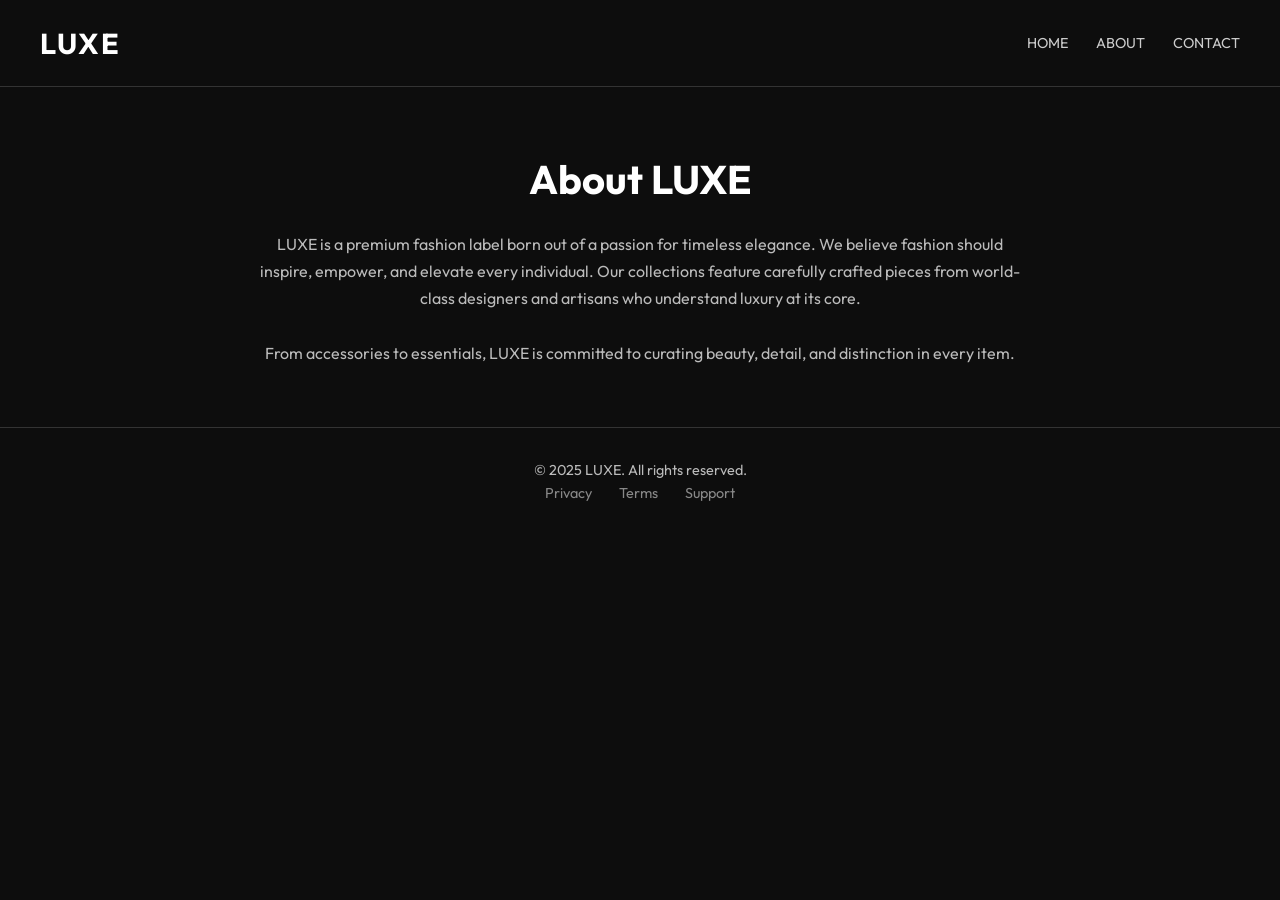
==== about.html @ 4b676b76 "first commit" ====
<!DOCTYPE html>
<html lang="en">
<head>
  <meta charset="UTF-8" />
  <meta name="viewport" content="width=device-width, initial-scale=1.0"/>
  <title>LUXE | About</title>
  <link href="https://fonts.googleapis.com/css2?family=Outfit:wght@400;600;700&display=swap" rel="stylesheet">
  <link rel="stylesheet" href="about.css">
</head>
<body>

  <!-- Navbar -->
  <header class="navbar">
    <div class="logo">LUXE</div>
    <nav class="nav-links">
      <a href="/index.html">Home</a>
      <a href="about.html">About</a>
      <a href="contact.html">Contact</a>
    </nav>
  </header>

  <!-- About Section -->
  <section class="section">
    <h1>About LUXE</h1>
    <p>
      LUXE is a premium fashion label born out of a passion for timeless elegance. We believe fashion should inspire, empower, and elevate every individual. Our collections feature carefully crafted pieces from world-class designers and artisans who understand luxury at its core.
      <br><br>
      From accessories to essentials, LUXE is committed to curating beauty, detail, and distinction in every item.
    </p>
  </section>

  <!-- Footer -->
  <footer class="footer">
    <p>&copy; 2025 LUXE. All rights reserved.</p>
    <a href="#">Privacy</a>
    <a href="#">Terms</a>
    <a href="#">Support</a>
  </footer>

</body>
</html>
---- about.css ----
@import url('https://fonts.googleapis.com/css2?family=Outfit:wght@400;600;700&display=swap');

/* ========== Base Reset ========== */
* {
  margin: 0;
  padding: 0;
  box-sizing: border-box;
}

body {
  font-family: 'Outfit', sans-serif;
  background-color: #0d0d0d;
  color: #ffffff;
  line-height: 1.6;
  animation: fadeInPage 1s ease-in-out both;
}

/* ========== Page Animation ========== */
@keyframes fadeInPage {
  from {
    opacity: 0;
    transform: translateY(40px);
  }
  to {
    opacity: 1;
    transform: translateY(0);
  }
}

@keyframes slideFadeIn {
  from {
    opacity: 0;
    transform: translateX(-40px);
  }
  to {
    opacity: 1;
    transform: translateX(0);
  }
}

@keyframes fadeInUp {
  from {
    opacity: 0;
    transform: translateY(30px);
  }
  to {
    opacity: 1;
    transform: translateY(0);
  }
}

/* ========== Navbar ========== */
.navbar {
  display: flex;
  justify-content: space-between;
  align-items: center;
  padding: 20px 40px;
  border-bottom: 1px solid #333;
}

.logo {
  font-size: 1.8rem;
  font-weight: 700;
  letter-spacing: 2px;
  color: #fff;
}

.nav-links a {
  margin-left: 25px;
  text-decoration: none;
  color: #ccc;
  font-size: 0.9rem;
  text-transform: uppercase;
  position: relative;
  transition: color 0.3s ease;
}

.nav-links a:hover,
.nav-links .active {
  color: #fff;
}

.nav-links a::after {
  content: '';
  position: absolute;
  width: 0%;
  height: 2px;
  left: 0;
  bottom: -4px;
  background: white;
  transition: width 0.3s ease;
}

.nav-links a:hover::after,
.nav-links .active::after {
  width: 100%;
}

/* ========== Hero Section ========== */
.about-hero {
  text-align: center;
  padding: 100px 20px 60px;
  animation: fadeInPage 1s ease-in-out;
}

.about-hero h1 {
  font-size: 3rem;
  margin-bottom: 10px;
}

.about-hero p {
  color: #aaa;
  font-size: 1.1rem;
}

/* ========== Content Section ========== */
.about-content {
  max-width: 1000px;
  margin: auto;
  padding: 40px 20px;
  animation: fadeInUp 1s ease-in-out 0.4s both;
}

.about-section {
  margin-bottom: 40px;
  animation: slideFadeIn 1s ease-in-out 0.6s both;
}

.about-section h2 {
  font-size: 1.6rem;
  margin-bottom: 10px;
}

.about-section p {
  color: #bbb;
  line-height: 1.7;
}

/* ========== Footer ========== */
.footer {
  text-align: center;
  padding: 30px 20px;
  font-size: 0.9rem;
  color: #aaa;
  border-top: 1px solid #333;
  animation: fadeInUp 1s ease-in-out 0.7s both;
}

.footer-links {
  margin-top: 10px;
}

.footer-links a {
  color: #888;
  text-decoration: none;
  margin: 0 12px;
  transition: color 0.3s ease;
}

.footer-links a:hover {
  color: #fff;
}
body {
    margin: 0;
    font-family: 'Outfit', sans-serif;
    background-color: #0d0d0d;
    color: #fff;
  }

  .navbar {
    display: flex;
    justify-content: space-between;
    align-items: center;
    padding: 20px 40px;
    border-bottom: 1px solid #333;
  }

  .logo {
    font-size: 1.8rem;
    font-weight: 700;
  }

  .nav-links a {
    margin-left: 25px;
    color: #ccc;
    text-decoration: none;
    text-transform: uppercase;
    font-size: 0.9rem;
  }

  .nav-links a:hover {
    color: #fff;
  }

  .section {
    padding: 60px 20px;
    max-width: 800px;
    margin: 0 auto;
    text-align: center;
  }

  h1 {
    font-size: 2.5rem;
    margin-bottom: 20px;
  }

  p {
    color: #bbb;
    line-height: 1.7;
  }

  .footer {
    border-top: 1px solid #333;
    text-align: center;
    padding: 30px 20px;
    color: #aaa;
  }

  .footer a {
    color: #888;
    text-decoration: none;
    margin: 0 12px;
  }

  .footer a:hover {
    color: #fff;
  }
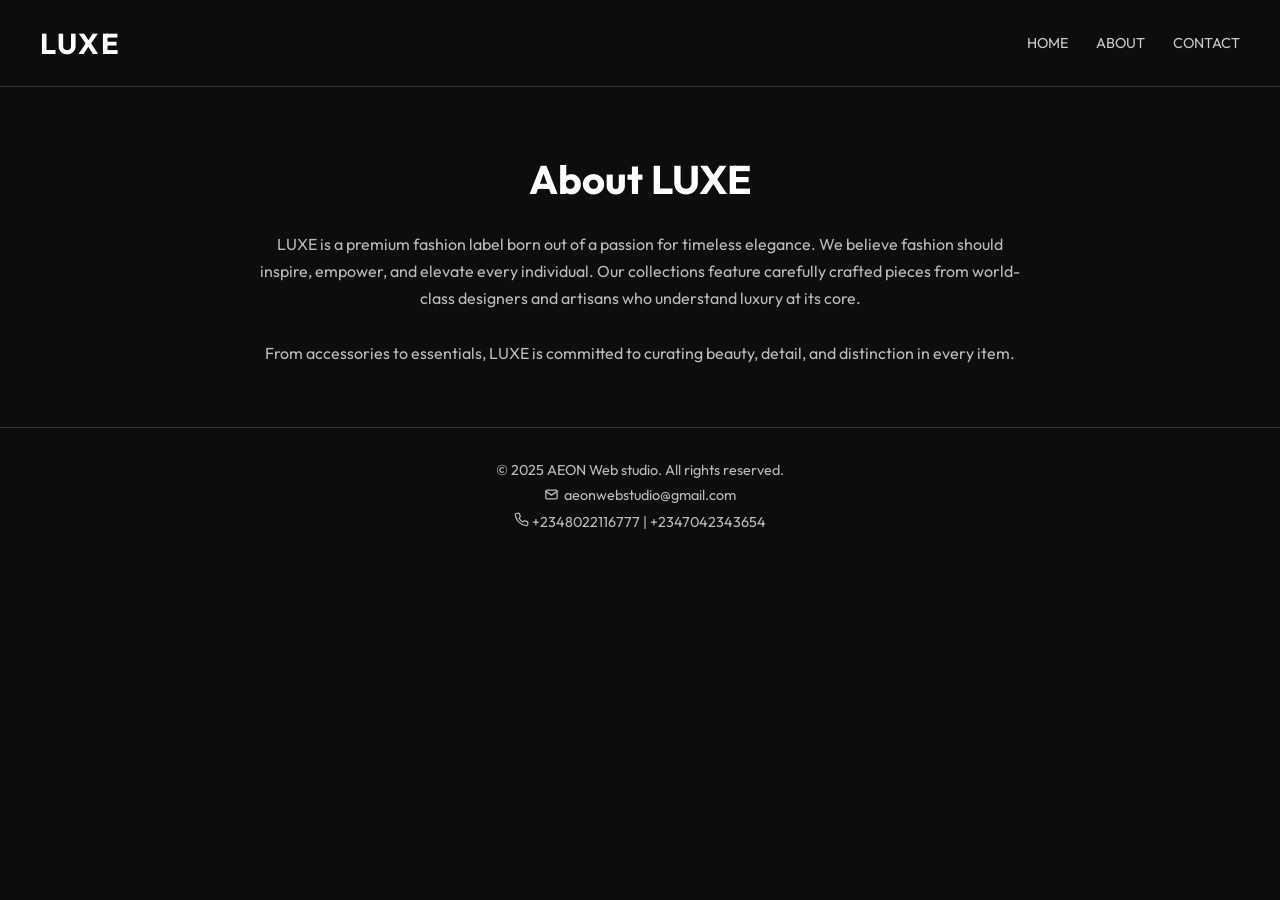
==== commit ed49e6c4: "Branding & Remodification" ====
--- a/about.html
+++ b/about.html
@@ -31,10 +31,61 @@
 
   <!-- Footer -->
   <footer class="footer">
-    <p>&copy; 2025 LUXE. All rights reserved.</p>
-    <a href="#">Privacy</a>
-    <a href="#">Terms</a>
-    <a href="#">Support</a>
+    <div class="container">
+      <p>&copy; 2025 AEON Web studio. All rights reserved.</p>
+       
+<p class="footer-email">
+  <svg xmlns="http://www.w3.org/2000/svg"
+       width="15"
+       height="15"
+       viewBox="0 0 24 24"
+       fill="none"
+       stroke="currentColor"
+       stroke-width="2"
+       stroke-linecap="round"
+       stroke-linejoin="round">
+    <rect x="3" y="5" width="18" height="14" rx="2"/>
+    <path d="m3 7 9 6 9-6"/>
+  </svg>
+  <span>
+    aeonwebstudio@gmail.com
+  </span>
+</p>
+
+
+<!-- Phone Numbers -->
+<p class="footer-phone">
+  <svg xmlns="http://www.w3.org/2000/svg"
+       width="15"
+       height="15"
+       viewBox="0 0 24 24"
+       fill="none"
+       stroke="currentColor"
+       stroke-width="2"
+       stroke-linecap="round"
+       stroke-linejoin="round">
+    <path d="M22 16.92v3a2 2 0 0 1-2.18 2
+      19.79 19.79 0 0 1-8.63-3.07
+      19.5 19.5 0 0 1-6-6
+      19.79 19.79 0 0 1-3.07-8.67
+      A2 2 0 0 1 4.11 2h3
+      a2 2 0 0 1 2 1.72
+      c.12.96.36 1.9.72 2.8
+      a2 2 0 0 1-.45 2.11L8.11 9.91
+      a16 16 0 0 0 6 6l1.27-1.27
+      a2 2 0 0 1 2.11-.45
+      c.9.36 1.84.6 2.8.72
+      A2 2 0 0 1 22 16.92z"/>
+  </svg>
+
+  <span>+2348022116777</span>
+  <span>|</span>
+  <span>+2347042343654</span>
+</p>
+
+
+  
+    </div>
   </footer>
 
 </body>
--- a/about.css
+++ b/about.css
@@ -224,4 +224,22 @@
 
   .footer a:hover {
     color: #fff;
-  }+  }
+  .footer-email {
+  display: inline-flex;
+  align-items: center;
+  justify-content: center;
+  gap: 5px;
+  margin: 5px 0 0;
+  line-height: 1;
+}
+
+.footer-email svg {
+  display: block;
+  flex-shrink: 0;
+}
+
+.footer-email a {
+  color: inherit;
+  text-decoration: none;
+}
